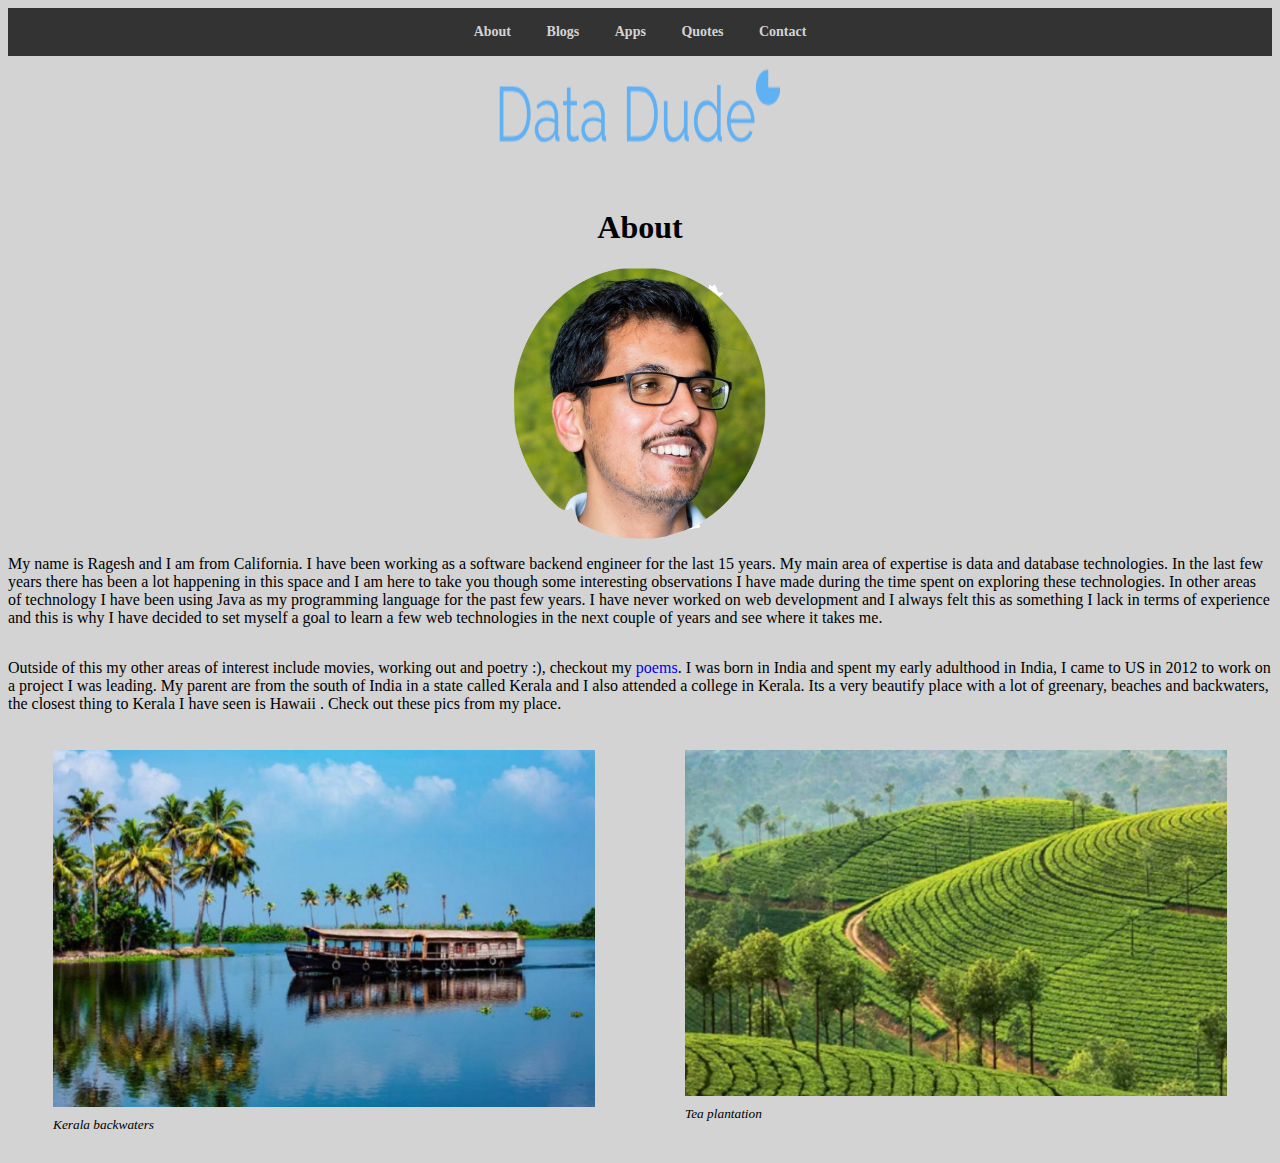
==== index.html @ 7fc7dd17 "nav improvements" ====
<!DOCTYPE html>
<html lang="en">

<head>
  <meta charset="UTF-8">
  <meta http-equiv="X-UA-Compatible" content="IE=edge">
  <meta name="viewport" content="width=device-width, initial-scale=1.0">
  <title>data_dude</title>
  <link href="main.css" media="screen" rel="stylesheet">
  <link href="print.css" media="print" rel="stylesheet">

</head>

<body>
  <main class="wrapper">
    <nav class="nav">
      <ul class="nav-list">
        <li class="nav-item"><a href="index.html" class="nav-link"> About </a></li>
        <li class="nav-item"><a href="blog.html" class="nav-link"> Blogs </a></li>
        <li class="nav-item"><a href="apps.html" class="nav-link"> Apps</a></li>
        <li class="nav-item"><a href="quotes.html" class="nav-link"> Quotes</a></li>
        <li class="nav-item"><a href="contact.html" class="nav-link"> Contact</a></li>
      </ul>
      <div class="hamburger">
        <span class="bar"></span>
        <span class="bar"></span>
        <span class="bar"></span>
      </div>
    </nav>
    <script src="navigation.js"></script>

    <img src="data_dude.png" id="head_image" alt="data dude">
    <p>
    <h1>About</h1>
    <img src="ragesh_headshot.png" class="my_pic" alt="ragesh headshot">
    <p>
      My name is Ragesh and I am from California.
      I have been working as a software backend engineer for the last 15 years.
      My main area of expertise is data and database technologies. In the last
      few years there has been a lot happening in this space and I am here to take you
      though some interesting observations I have made during the time spent on exploring
      these technologies. In other areas of technology I have been using Java as my programming
      language for the past few years. I have never worked on web development and
      I always felt this as something I lack in terms of experience and this is
      why I have decided to set myself a goal to learn a few web technologies in the
      next couple of years and see where it takes me.
    </p>
    <p>
      Outside of this my other
      areas of interest include movies, working out and poetry :), checkout my
      <a href="https://www.poemhunter.com/ragesh-damodaran/" target="_blank">poems</a>. I was born
      in India and spent my early adulthood in India, I came to US in 2012 to work on
      a project I was leading. My parent are from the south of India in a state
      called Kerala and I also attended a college in Kerala. Its a very beautify place with
      a lot of greenary, beaches and backwaters, the closest thing to Kerala I have seen is Hawaii
      . Check out these pics from my place.
    </p>
    <div class="row">
      <div class="column">
        <figure>
          <img src="kerala_pics.png" alt="Kerala backwaters">
          <figcaption><sub><i>Kerala backwaters</i></sub></figcaption>
        </figure>
      </div>
      <div class="column">
        <figure>
          <img src="kerala_pic2.png" alt="Kerala tea plantations">
          <figcaption><sub><i>Tea plantation</i></sub></figcaption>
        </figure>
      </div>
    </div>
  </main>
</body>


</html>
---- main.css ----
body {
    background-color: lightgrey;
  }

  table, th, td {
    border: 1px solid black;
    border-collapse: collapse;
    text-align: left
  }

  mark {
    color: black;
    background-color: lightgrey
  }

  a {
    white-space: nowrap;
  }

  a:link {
    text-decoration: none;
  }

  a:visited {
    text-decoration: none;
  }

  a:hover {
    text-decoration: underline;
  }

  a:active {
    text-decoration: underline;
  }

  img {
    width: 100%;
  }

  h1 {
    text-align: center;
  }

  /*This is a class to format the main header image named - Data Dude*/
  #head_image {
    width: 300px;
    height: 100px;
    display: block;
    margin-left: auto;
    margin-right: auto;
  }

  /*Class for the pictures under the index page*/
  .row {
    display: flex;
  }

  .column {
    flex: 33.33%;
    padding: 5px;
  }

  .wrapper {
    display: grid;
  }

  #app {
    display: grid;
  }

  .my_pic {
    width: 20%;
    display: block;
    margin-left: auto;
    margin-right: auto;
  }

  .blog_list {
    text-align: center;
  }

  /*Class for the pictures under the index page*/
  .blog_vue_row {
    display: flex;
    flex-wrap: wrap;
  }

  .blog_vue_column {
    padding: 5px;
  }

  .blog_vue_page_imgs {
    height: 10rem;
    width: 15rem;
  }

  /*Class for the flexboxes*/
  .flex_row {
    display: flex;
    flex-wrap: wrap;
  }

  .flex_column {
    padding: 20px;
  }

  .flex_imgs {
    height: 10rem;
    width: 15rem;
  }

  .app_sub {
    text-align: center;
  }

  /* Class for the explosion picture in the blog page*/
  .explosion_pic {
    width: 50px;
    height: 50px;
  }

  /* Class for the video in the blog page*/
  .blog_video {
    width: 30%;
  }

  /* Class to style the hand holding pencil image in contact page */
  .pencil_pic {
    width: 50px;
    height: 50px;
  }

  /* Style inputs with type="text", select elements and textareas */
  input[type=text], select, textarea {
    width: 100%;
    /* Full width */
    padding: 12px;
    /* Some padding */
    border: 1px solid #ccc;
    /* Gray border */
    border-radius: 4px;
    /* Rounded borders */
    box-sizing: border-box;
    /* Make sure that padding and width stays in place */
    margin-top: 6px;
    /* Add a top margin */
    margin-bottom: 16px;
    /* Bottom margin */
    resize: vertical
      /* Allow the user to vertically resize the textarea (not horizontally) */
  }

  /* Style the submit button with a specific background color etc */
  input[type=submit] {
    background-color: grey;
    color: white;
    padding: 12px 20px;
    border: none;
    border-radius: 4px;
    cursor: pointer;
  }

  /* When moving the mouse over the submit button, add a darker green color */
  input[type=submit]:hover {
    background-color: black;
  }

  /* Styling the navigation*/
  .nav {
    position: relative;
    display: inline-block;
    font-size: 14px;
    font-weight: 900;
    text-align: center;
  }

  .nav-list {
    list-style-type: none;
    margin: 0;
    padding: 0;
    overflow: hidden;
    background-color: #333;
  }

  .nav-item {
    display: inline-block;
  }

  .nav-item a {
    display: block;
    color: lightgrey;
    text-align: center;
    padding: 16px 16px;
    text-decoration: none;
  }

  /* Change the link color to #111 (black) on hover */
  .nav-item a:hover {
    background-color: #111;
  }


  .hamburger {
    display: none;
  }

  .bar {
    display: block;
    width: 25px;
    height: 3px;
    margin: 5px auto;
    -webkit-transition: all 0.3s ease-in-out;
    transition: all 0.3s ease-in-out;
    background-color: #101010;
  }

  /* Small device*/
  @media only screen and (max-width: 600px) {
    body {
      background-color: white;
    }

    .nav-list {
      position: fixed;
      left: -100%;
      top: 5rem;
      flex-direction: column;
      background-color: #lightgrey;
      width: 25%;
      text-align: center;
      transition: 0.3s;
      opacity: 0.75;
    }

    .nav-list.active {
      left: 0;
    }

    .nav-item {
      margin: 2rem 2;
    }

    .hamburger {
      position: absolute;
      display: block;
      cursor: pointer;
    }

    .hamburger.active .bar:nth-child(2) {
      opacity: 0;
    }

    .hamburger.active .bar:nth-child(1) {
      transform: translateY(8px) rotate(45deg);
    }

    .hamburger.active .bar:nth-child(3) {
      transform: translateY(-8px) rotate(-45deg);
    }

    /* Have the images stacked one over the other in a smaller screen*/
    .row {
      display: inline-block;
      width: 100%;
      vertical-align: top;
    }

    /* Have the images stacked one over the other in a smaller screen*/
    .blog_row {
      display: inline-block;
      width: 100%;
      vertical-align: top;
      text-align: center;
    }

    /* Move button to the middle in a smaller screen */
    input[type=submit] {
      margin: auto;
      display: block;
    }
  }

  /* Medium device*/
  @media only screen and (min-width: 600px) and (max-width: 768px) {
    body {
      background-color: Gray;
      color: white;
    }

    input[type=submit] {
      background-color: darkgrey;
    }

    /* Have the images stacked one over the other in a smaller screen*/
    .row {
      display: inline-block;
      width: 100%;
      vertical-align: top;
    }

    /* Have the images stacked one over the other in a smaller screen*/
    .blog_row {
      display: inline-block;
      width: 100%;
      vertical-align: top;
      text-align: center;
    }
  }
---- print.css ----
header, footer, aside, nav, form, iframe, .menu, .hero, .adslot {
  display: none;
}

body {
  background-color: white;
}

table, th, td {
  border: 1px solid black;
}

/* In case of print don't include any videos*/
video{
 display:none;
}

mark{
  color: black;
  background-color: white
}

.row {
  display: flex;
}

.column {
  flex: 33.33%;
  padding: 5px;
}

img {
  width:100%;
}

h1{
  text-align: center;
}

/*This is a class to format the main header image named - Data Dude*/
.headImage {
    width: 300px;
    height: 100px;
    display: block;
    margin-left: auto;
    margin-right: auto;
}

.my_pic {
  width: 20%;
  display: block;
  margin-left: auto;
  margin-right: auto;
}

/* Style inputs with type="text", select elements and textareas */
input[type=text], select, textarea {
  width: 100%; /* Full width */
  padding: 12px; /* Some padding */
  border: 1px solid #ccc; /* Gray border */
  border-radius: 4px; /* Rounded borders */
  box-sizing: border-box; /* Make sure that padding and width stays in place */
  margin-top: 6px; /* Add a top margin */
  margin-bottom: 16px; /* Bottom margin */
  resize: vertical /* Allow the user to vertically resize the textarea (not horizontally) */
}

/* Style the submit button with a specific background color etc */
input[type=submit] {
  background-color: grey;
  color: white;
  padding: 12px 20px;
  border: none;
  border-radius: 4px;
  cursor: pointer;
}

/* When moving the mouse over the submit button, add a darker green color */
input[type=submit]:hover {
  background-color: black;
}


/* Styling the navigation*/
nav ul {
  list-style-type: none;
  margin: 0;
  padding: 0;
  overflow: hidden;
  background-color: #333;
}

nav li {
  float: left;
}

nav li a {
  display: block;
  color: lightgrey;
  text-align: center;
  padding: 16px 16px;
  text-decoration: none;
}

/* Change the link color to #111 (black) on hover */
nav li a:hover {
  background-color: #111;
}
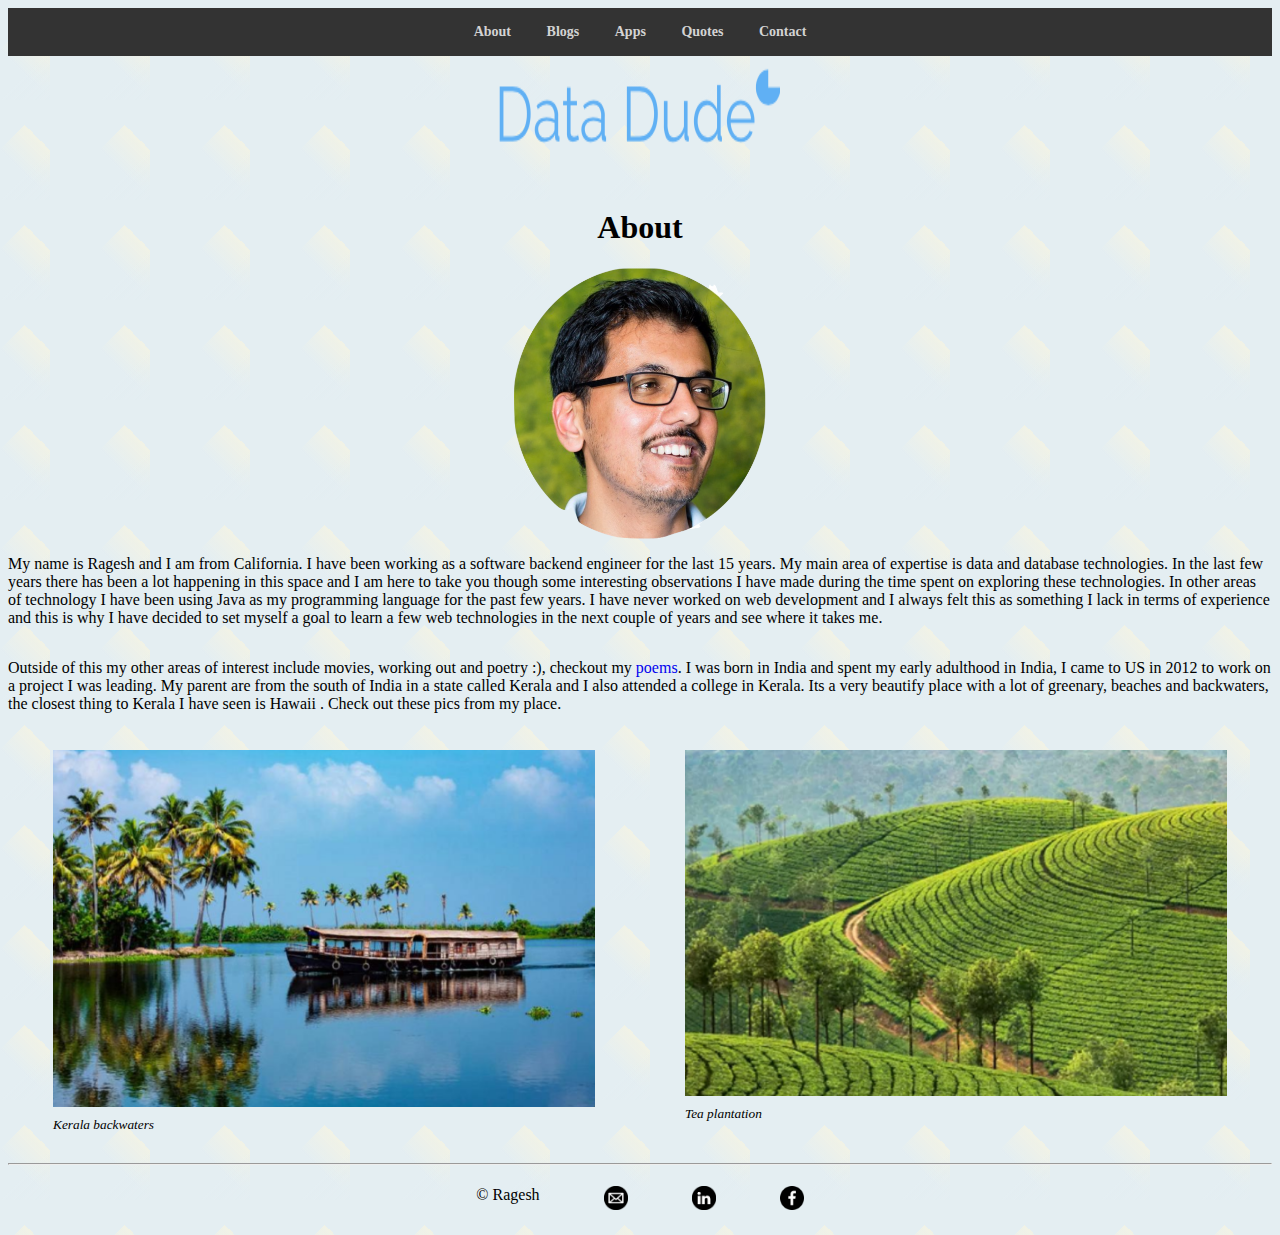
==== commit 30d769eb: "adding footer and bg pattern" ====
--- a/index.html
+++ b/index.html
@@ -29,10 +29,10 @@
     </nav>
     <script src="navigation.js"></script>
 
-    <img src="data_dude.png" id="head_image" alt="data dude">
+    <img src="assets/data_dude.png" id="head_image" alt="data dude">
     <p>
     <h1>About</h1>
-    <img src="ragesh_headshot.png" class="my_pic" alt="ragesh headshot">
+    <img src="assets/ragesh_headshot.png" class="my_pic" alt="ragesh headshot">
     <p>
       My name is Ragesh and I am from California.
       I have been working as a software backend engineer for the last 15 years.
@@ -58,19 +58,41 @@
     <div class="row">
       <div class="column">
         <figure>
-          <img src="kerala_pics.png" alt="Kerala backwaters">
+          <img src="assets/kerala_pics.png" alt="Kerala backwaters">
           <figcaption><sub><i>Kerala backwaters</i></sub></figcaption>
         </figure>
       </div>
       <div class="column">
         <figure>
-          <img src="kerala_pic2.png" alt="Kerala tea plantations">
+          <img src="assets/kerala_pic2.png" alt="Kerala tea plantations">
           <figcaption><sub><i>Tea plantation</i></sub></figcaption>
         </figure>
       </div>
     </div>
   </main>
 </body>
-
+<hr>
+<footer>
+  <div class="footer_row">
+    <div class="footer_column">
+      © Ragesh
+    </div>
+    <div class="footer_column">
+      <a href="mailto: ragesh.temp@gmail.com" target="_blank">
+        <img src="assets/mail_icon.png" class="footer_images" alt="email icon">
+      </a>
+    </div>
+    <div class="footer_column">
+      <a href="https://linkedin.com/in/ragesh-damodaran" target="_blank">
+      <img src="assets/linkedin_icon.png" class="footer_images" alt="email icon">
+      </a>
+    </div>
+    <div class="footer_column">
+      <a href="https://www.facebook.com/ragesh.damodaran.5" target="_blank">
+      <img src="assets/facebook_icon.png" class="footer_images" alt="email icon">
+      </a>
+    </div>
+  </div>
+</footer>
 
 </html>
--- a/main.css
+++ b/main.css
@@ -1,5 +1,13 @@
   body {
-    background-color: lightgrey;
+    /* background-color: lightgrey; */
+    --stripe: #f1f2e6;
+    --bg: #e4eef2;
+
+  background: linear-gradient(135deg, var(--bg) 50%, transparent 50%) -50px 0,    linear-gradient(225deg, var(--bg) 25%, transparent 25%) -50px 0,
+    linear-gradient(315deg, var(--bg) 25%, transparent 50%),
+    linear-gradient(45deg, var(--bg) 25%, transparent 50%);
+  background-size: 100px 100px;
+  background-color: var(--stripe);
   }
 
   table, th, td {
@@ -7,7 +15,9 @@
     border-collapse: collapse;
     text-align: left
   }
-
+  h4,h3 {
+    display: inline
+  }
   mark {
     color: black;
     background-color: lightgrey
@@ -129,6 +139,15 @@
     width: 50px;
     height: 50px;
   }
+
+/*Styleing code blocks */
+  code {
+  background-color: #eee;
+  border: 1px solid #999;
+  display: block;
+  text-align: left;
+  padding: 10px;
+}
 
   /* Style inputs with type="text", select elements and textareas */
   input[type=text], select, textarea {
@@ -214,22 +233,48 @@
     background-color: #101010;
   }
 
+  footer {
+    display: flex;
+    justify-content: center;
+    padding: 5px;
+    /* background-color: lightgrey; */
+    color: #fff;
+}
+
+.footer_row {
+  display: flex;
+}
+
+.footer_column {
+  color: black;
+  padding-top: 0.5rem;
+  padding-bottom: 0.5rem;
+  padding-right: 2rem;
+  padding-left: 2rem;
+}
+
+.footer_images {
+  width: 1.5rem;
+  heigth: 1.5rem;
+}
+
   /* Small device*/
   @media only screen and (max-width: 600px) {
-    body {
+    /* body {
       background-color: white;
-    }
+    } */
 
     .nav-list {
       position: fixed;
       left: -100%;
+      z-index: 5;
       top: 5rem;
       flex-direction: column;
-      background-color: #lightgrey;
+      background-color: grey;
       width: 25%;
       text-align: center;
       transition: 0.3s;
-      opacity: 0.75;
+      opacity:0.95;
     }
 
     .nav-list.active {
@@ -237,7 +282,7 @@
     }
 
     .nav-item {
-      margin: 2rem 2;
+      margin: 0 ;
     }
 
     .hamburger {
@@ -282,10 +327,10 @@
 
   /* Medium device*/
   @media only screen and (min-width: 600px) and (max-width: 768px) {
-    body {
+    /* body {
       background-color: Gray;
       color: white;
-    }
+    } */
 
     input[type=submit] {
       background-color: darkgrey;
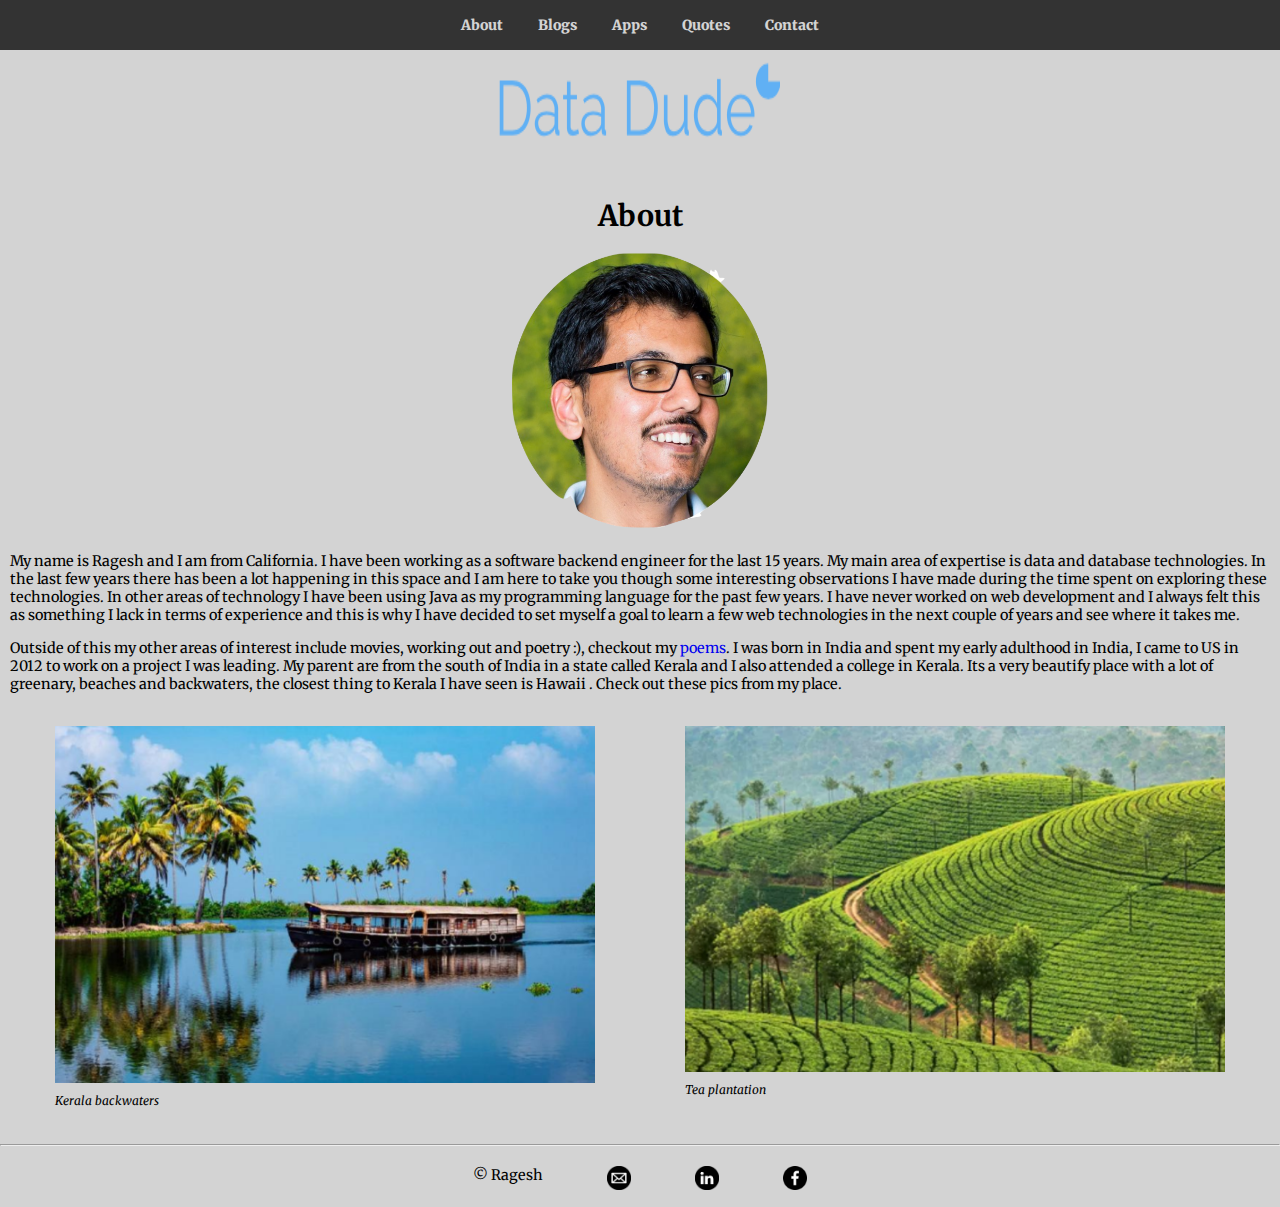
==== commit d385b9a0: "changed font, removed space at the nav bar edges" ====
--- a/index.html
+++ b/index.html
@@ -8,8 +8,9 @@
   <title>data_dude</title>
   <link href="main.css" media="screen" rel="stylesheet">
   <link href="print.css" media="print" rel="stylesheet">
-
-</head>
+  <link rel="preconnect" href="https://fonts.googleapis.com">
+  <link rel="preconnect" href="https://fonts.gstatic.com" crossorigin>
+  <link href="https://fonts.googleapis.com/css2?family=Merriweather:wght@300&display=swap" rel="stylesheet">
 
 <body>
   <main class="wrapper">
@@ -33,40 +34,42 @@
     <p>
     <h1>About</h1>
     <img src="assets/ragesh_headshot.png" class="my_pic" alt="ragesh headshot">
-    <p>
-      My name is Ragesh and I am from California.
-      I have been working as a software backend engineer for the last 15 years.
-      My main area of expertise is data and database technologies. In the last
-      few years there has been a lot happening in this space and I am here to take you
-      though some interesting observations I have made during the time spent on exploring
-      these technologies. In other areas of technology I have been using Java as my programming
-      language for the past few years. I have never worked on web development and
-      I always felt this as something I lack in terms of experience and this is
-      why I have decided to set myself a goal to learn a few web technologies in the
-      next couple of years and see where it takes me.
-    </p>
-    <p>
-      Outside of this my other
-      areas of interest include movies, working out and poetry :), checkout my
-      <a href="https://www.poemhunter.com/ragesh-damodaran/" target="_blank">poems</a>. I was born
-      in India and spent my early adulthood in India, I came to US in 2012 to work on
-      a project I was leading. My parent are from the south of India in a state
-      called Kerala and I also attended a college in Kerala. Its a very beautify place with
-      a lot of greenary, beaches and backwaters, the closest thing to Kerala I have seen is Hawaii
-      . Check out these pics from my place.
-    </p>
-    <div class="row">
-      <div class="column">
-        <figure>
-          <img src="assets/kerala_pics.png" alt="Kerala backwaters">
-          <figcaption><sub><i>Kerala backwaters</i></sub></figcaption>
-        </figure>
-      </div>
-      <div class="column">
-        <figure>
-          <img src="assets/kerala_pic2.png" alt="Kerala tea plantations">
-          <figcaption><sub><i>Tea plantation</i></sub></figcaption>
-        </figure>
+    <div class="maintext">
+      <p>
+        My name is Ragesh and I am from California.
+        I have been working as a software backend engineer for the last 15 years.
+        My main area of expertise is data and database technologies. In the last
+        few years there has been a lot happening in this space and I am here to take you
+        though some interesting observations I have made during the time spent on exploring
+        these technologies. In other areas of technology I have been using Java as my programming
+        language for the past few years. I have never worked on web development and
+        I always felt this as something I lack in terms of experience and this is
+        why I have decided to set myself a goal to learn a few web technologies in the
+        next couple of years and see where it takes me.
+      </p>
+      <p>
+        Outside of this my other
+        areas of interest include movies, working out and poetry :), checkout my
+        <a href="https://www.poemhunter.com/ragesh-damodaran/" target="_blank">poems</a>. I was born
+        in India and spent my early adulthood in India, I came to US in 2012 to work on
+        a project I was leading. My parent are from the south of India in a state
+        called Kerala and I also attended a college in Kerala. Its a very beautify place with
+        a lot of greenary, beaches and backwaters, the closest thing to Kerala I have seen is Hawaii
+        . Check out these pics from my place.
+      </p>
+      <div class="row">
+        <div class="column">
+          <figure>
+            <img src="assets/kerala_pics.png" alt="Kerala backwaters">
+            <figcaption><sub><i>Kerala backwaters</i></sub></figcaption>
+          </figure>
+        </div>
+        <div class="column">
+          <figure>
+            <img src="assets/kerala_pic2.png" alt="Kerala tea plantations">
+            <figcaption><sub><i>Tea plantation</i></sub></figcaption>
+          </figure>
+        </div>
       </div>
     </div>
   </main>
@@ -84,12 +87,12 @@
     </div>
     <div class="footer_column">
       <a href="https://linkedin.com/in/ragesh-damodaran" target="_blank">
-      <img src="assets/linkedin_icon.png" class="footer_images" alt="email icon">
+        <img src="assets/linkedin_icon.png" class="footer_images" alt="email icon">
       </a>
     </div>
     <div class="footer_column">
       <a href="https://www.facebook.com/ragesh.damodaran.5" target="_blank">
-      <img src="assets/facebook_icon.png" class="footer_images" alt="email icon">
+        <img src="assets/facebook_icon.png" class="footer_images" alt="email icon">
       </a>
     </div>
   </div>
--- a/main.css
+++ b/main.css
@@ -1,13 +1,8 @@
   body {
-    /* background-color: lightgrey; */
-    --stripe: #f1f2e6;
-    --bg: #e4eef2;
-
-  background: linear-gradient(135deg, var(--bg) 50%, transparent 50%) -50px 0,    linear-gradient(225deg, var(--bg) 25%, transparent 25%) -50px 0,
-    linear-gradient(315deg, var(--bg) 25%, transparent 50%),
-    linear-gradient(45deg, var(--bg) 25%, transparent 50%);
-  background-size: 100px 100px;
-  background-color: var(--stripe);
+    background-color: lightgrey;
+    margin:0;
+    font-family: 'Merriweather', serif;
+    font-size: 0.9rem;
   }
 
   table, th, td {
@@ -72,6 +67,10 @@
 
   .wrapper {
     display: grid;
+  }
+
+  .maintext {
+    padding: 10px;
   }
 
   #app {
@@ -289,6 +288,7 @@
       position: absolute;
       display: block;
       cursor: pointer;
+      padding-left: 3px;
     }
 
     .hamburger.active .bar:nth-child(2) {
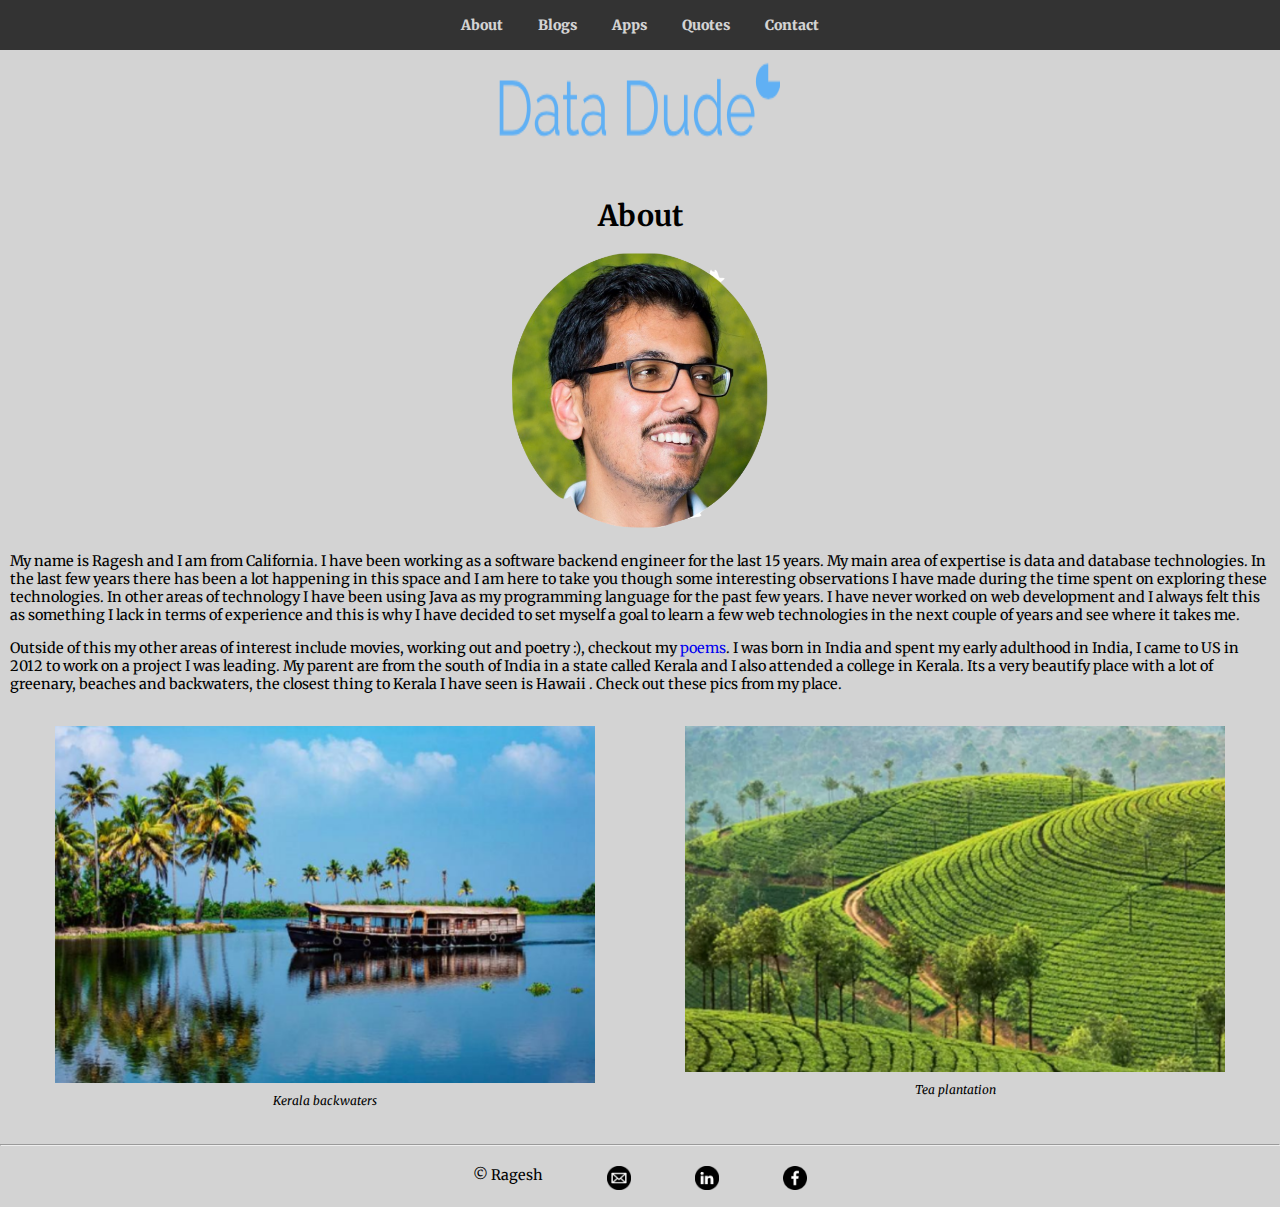
==== commit ff787257: "adding footers" ====
--- a/index.html
+++ b/index.html
@@ -73,29 +73,30 @@
       </div>
     </div>
   </main>
+  <hr>
+  <footer>
+    <div class="footer_row">
+      <div class="footer_column">
+        © Ragesh
+      </div>
+      <div class="footer_column">
+        <a href="mailto:ragesh.temp@gmail.com" target="_blank">
+          <img src="assets/mail_icon.png" class="footer_images" alt="email icon">
+        </a>
+      </div>
+      <div class="footer_column">
+        <a href="https://linkedin.com/in/ragesh-damodaran" target="_blank">
+          <img src="assets/linkedin_icon.png" class="footer_images" alt="email icon">
+        </a>
+      </div>
+      <div class="footer_column">
+        <a href="https://www.facebook.com/ragesh.damodaran.5" target="_blank">
+          <img src="assets/facebook_icon.png" class="footer_images" alt="email icon">
+        </a>
+      </div>
+    </div>
+  </footer>
+
 </body>
-<hr>
-<footer>
-  <div class="footer_row">
-    <div class="footer_column">
-      © Ragesh
-    </div>
-    <div class="footer_column">
-      <a href="mailto: ragesh.temp@gmail.com" target="_blank">
-        <img src="assets/mail_icon.png" class="footer_images" alt="email icon">
-      </a>
-    </div>
-    <div class="footer_column">
-      <a href="https://linkedin.com/in/ragesh-damodaran" target="_blank">
-        <img src="assets/linkedin_icon.png" class="footer_images" alt="email icon">
-      </a>
-    </div>
-    <div class="footer_column">
-      <a href="https://www.facebook.com/ragesh.damodaran.5" target="_blank">
-        <img src="assets/facebook_icon.png" class="footer_images" alt="email icon">
-      </a>
-    </div>
-  </div>
-</footer>
 
 </html>
--- a/main.css
+++ b/main.css
@@ -40,6 +40,10 @@
 
   img {
     width: 100%;
+  }
+
+  figcaption{
+    text-align: center;
   }
 
   h1 {
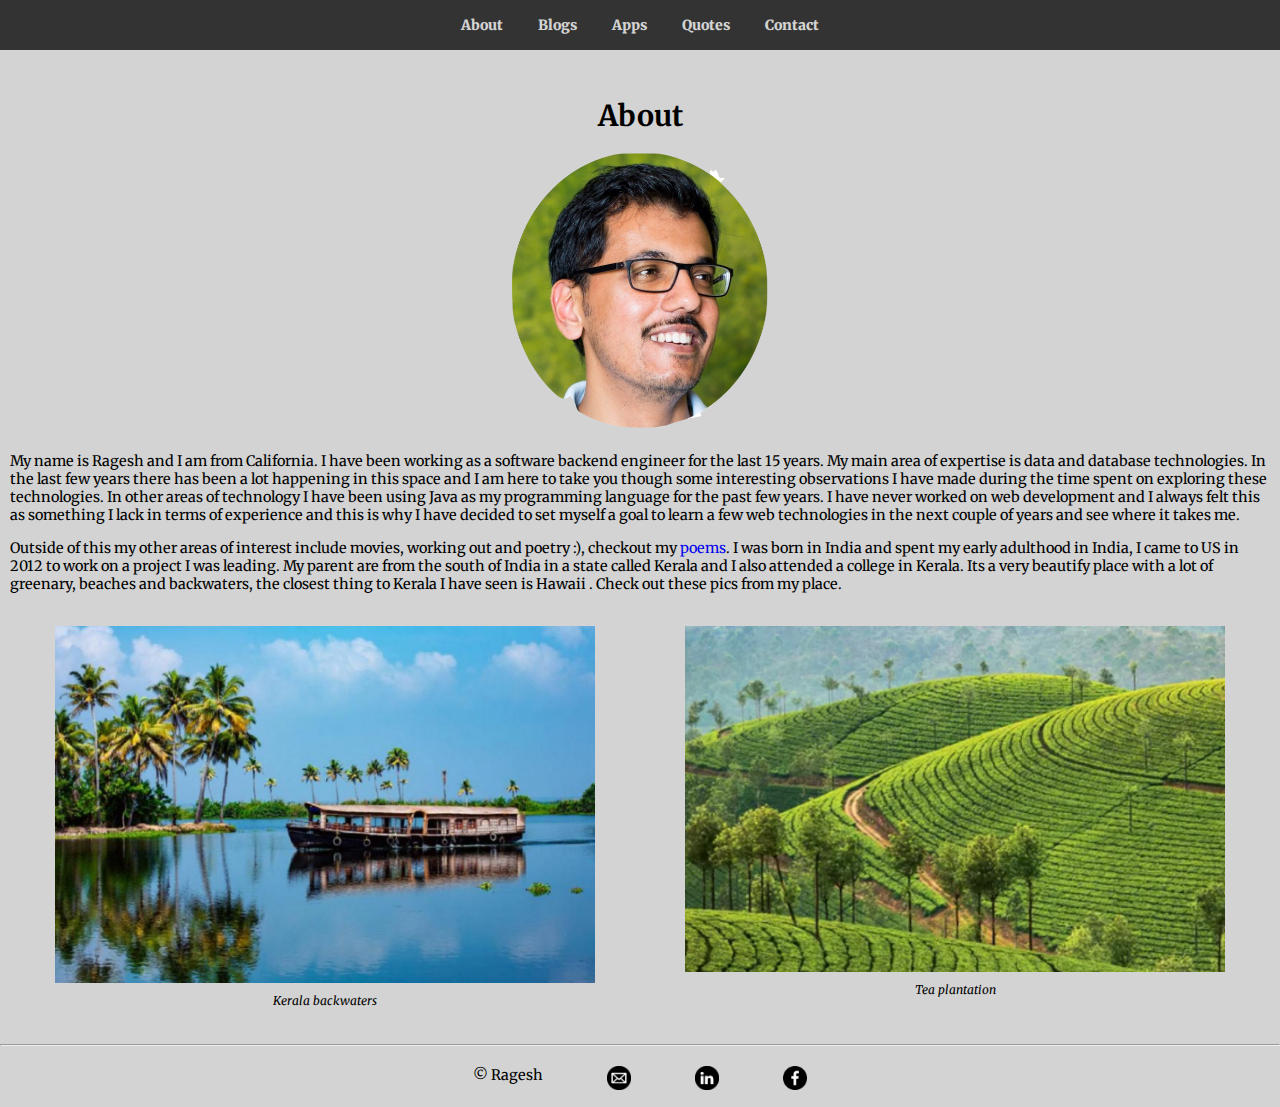
==== commit 8587fff8: "remove data dude image" ====
--- a/index.html
+++ b/index.html
@@ -30,7 +30,7 @@
     </nav>
     <script src="navigation.js"></script>
 
-    <img src="assets/data_dude.png" id="head_image" alt="data dude">
+    <!-- <img src="assets/data_dude.png" id="head_image" alt="data dude"> -->
     <p>
     <h1>About</h1>
     <img src="assets/ragesh_headshot.png" class="my_pic" alt="ragesh headshot">
--- a/main.css
+++ b/main.css
@@ -18,9 +18,10 @@
     background-color: lightgrey
   }
 
-  a {
-    white-space: nowrap;
-  }
+  .previous, .next {
+    text-align: center;
+  }
+
 
   a:link {
     text-decoration: none;
@@ -147,10 +148,21 @@
   code {
   background-color: #eee;
   border: 1px solid #999;
-  display: block;
+  display: flex;
+  flex-wrap: wrap;
   text-align: left;
   padding: 10px;
 }
+
+pre {
+ white-space: pre-wrap;       /* css-3 */
+ white-space: -moz-pre-wrap;  /* Mozilla, since 1999 */
+ white-space: -pre-wrap;      /* Opera 4-6 */
+ white-space: -o-pre-wrap;    /* Opera 7 */
+ word-wrap: break-word;       /* Internet Explorer 5.5+ */
+}
+
+
 
   /* Style inputs with type="text", select elements and textareas */
   input[type=text], select, textarea {
@@ -258,7 +270,6 @@
 
 .footer_images {
   width: 1.5rem;
-  heigth: 1.5rem;
 }
 
   /* Small device*/
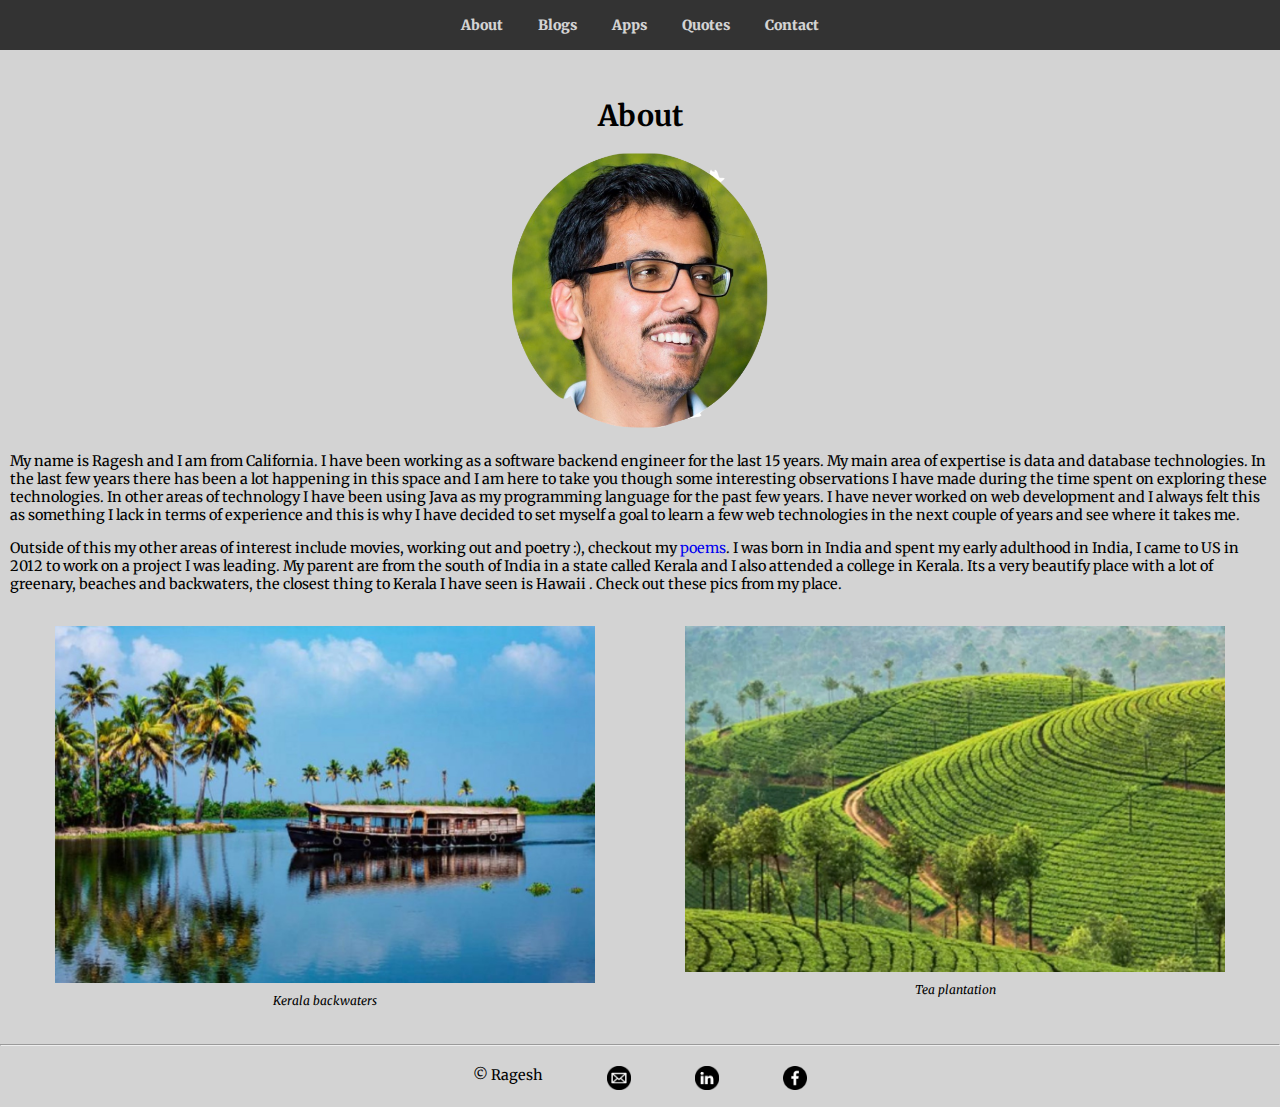
==== commit 00d3a470: "changed format of big images" ====
--- a/index.html
+++ b/index.html
@@ -60,13 +60,13 @@
       <div class="row">
         <div class="column">
           <figure>
-            <img src="assets/kerala_pics.png" alt="Kerala backwaters">
+            <img src="assets/kerala_pics.jpg" alt="Kerala backwaters">
             <figcaption><sub><i>Kerala backwaters</i></sub></figcaption>
           </figure>
         </div>
         <div class="column">
           <figure>
-            <img src="assets/kerala_pic2.png" alt="Kerala tea plantations">
+            <img src="assets/kerala_pic2.jpg" alt="Kerala tea plantations">
             <figcaption><sub><i>Tea plantation</i></sub></figcaption>
           </figure>
         </div>
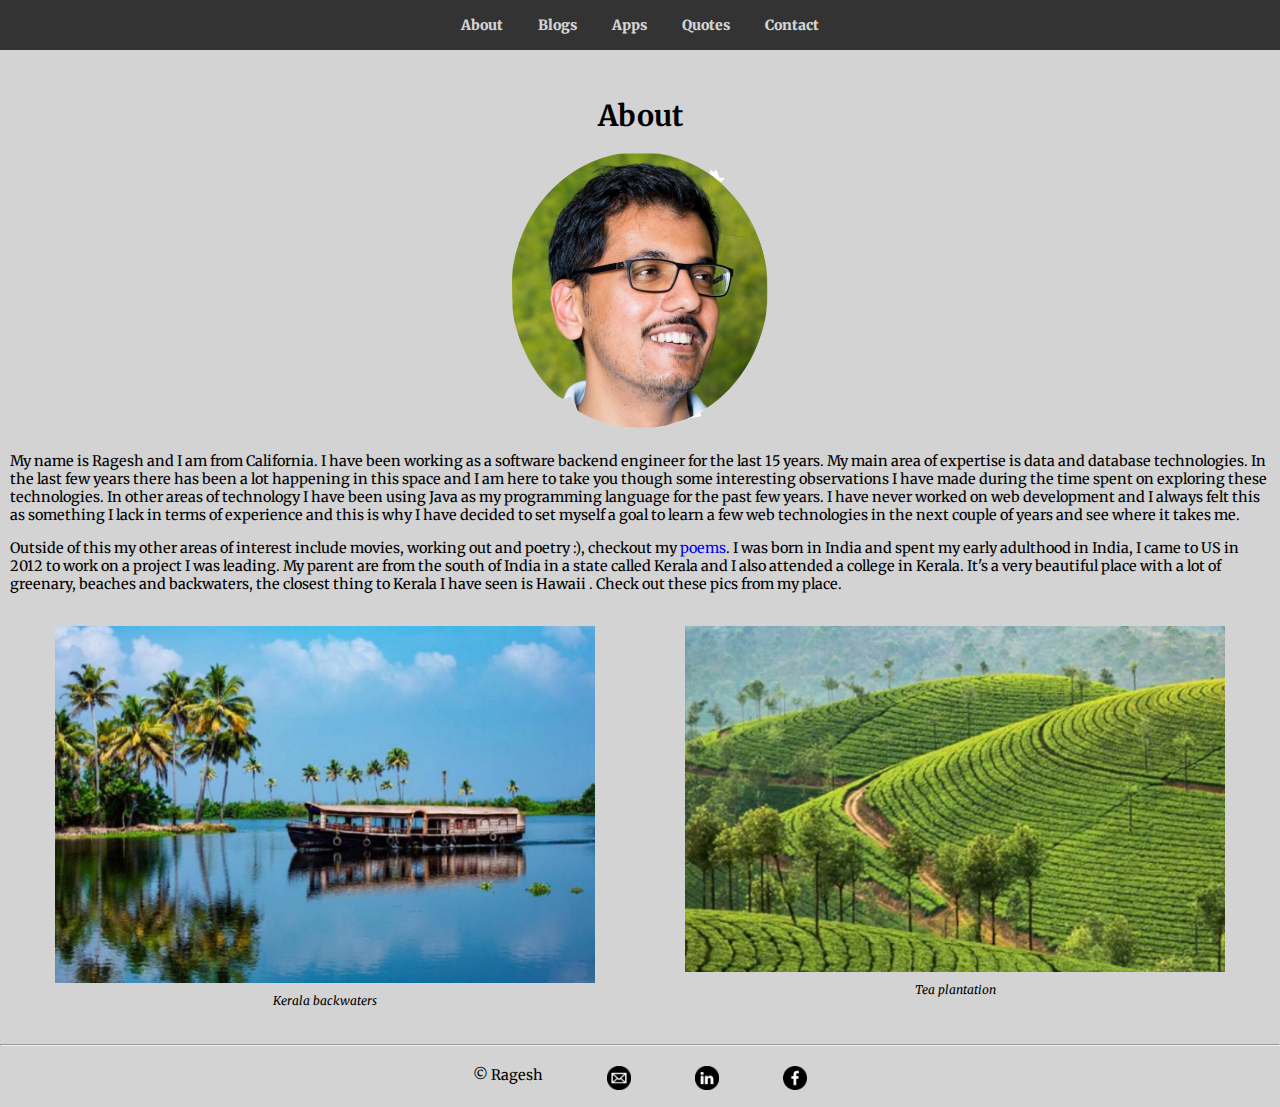
==== commit 2fc9f397: "checking spelling" ====
--- a/index.html
+++ b/index.html
@@ -53,7 +53,7 @@
         <a href="https://www.poemhunter.com/ragesh-damodaran/" target="_blank">poems</a>. I was born
         in India and spent my early adulthood in India, I came to US in 2012 to work on
         a project I was leading. My parent are from the south of India in a state
-        called Kerala and I also attended a college in Kerala. Its a very beautify place with
+        called Kerala and I also attended a college in Kerala. It's a very beautiful place with
         a lot of greenary, beaches and backwaters, the closest thing to Kerala I have seen is Hawaii
         . Check out these pics from my place.
       </p>
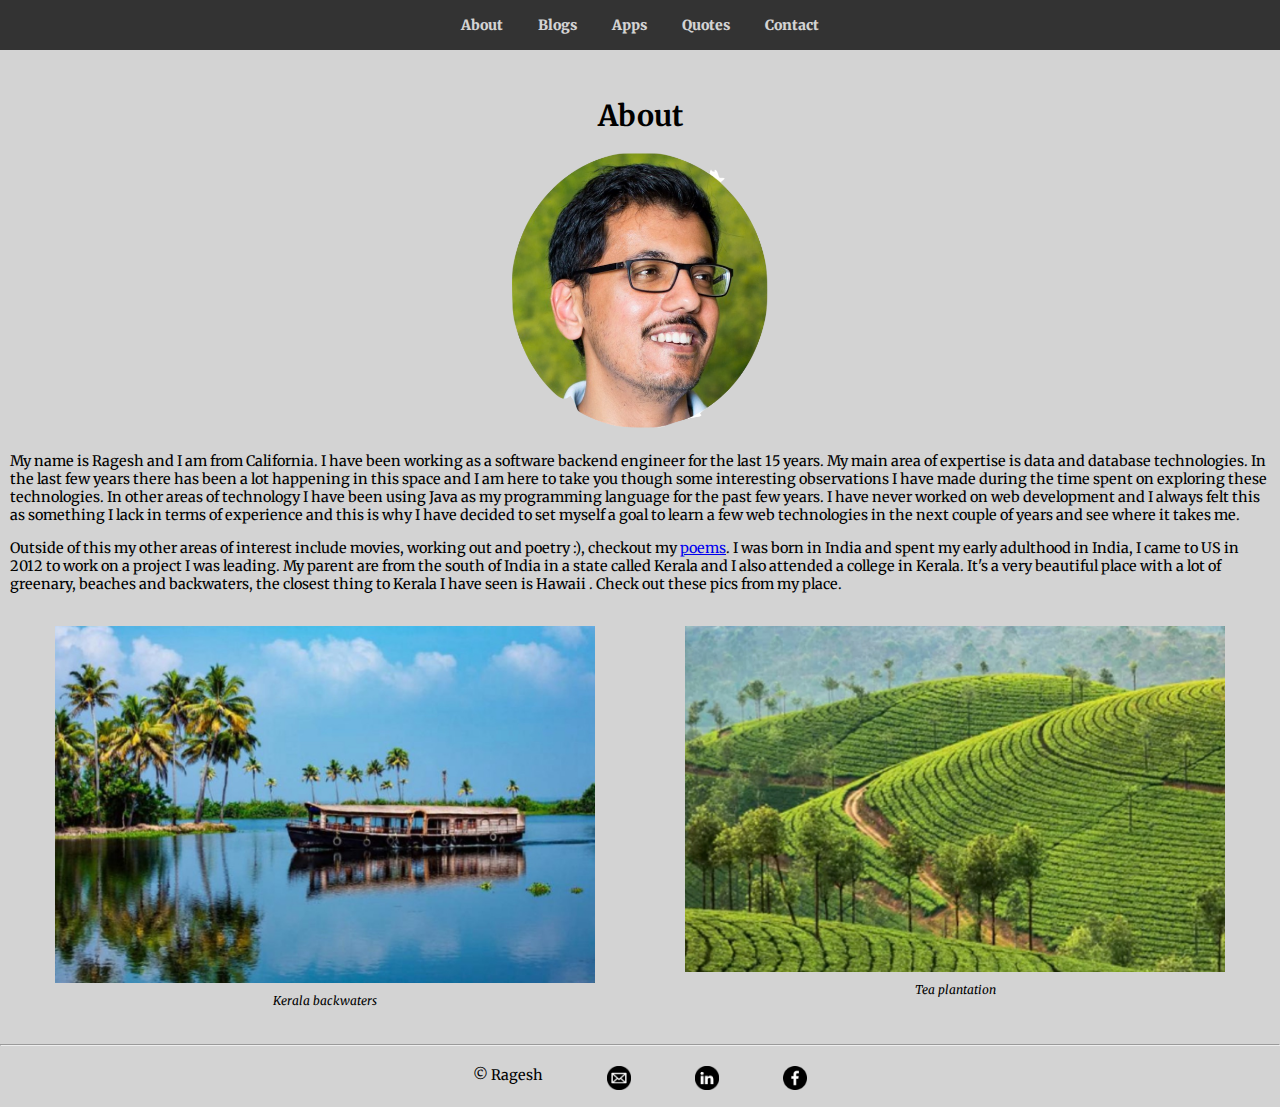
==== commit 21387e24: "adding noreferrer" ====
--- a/index.html
+++ b/index.html
@@ -50,7 +50,8 @@
       <p>
         Outside of this my other
         areas of interest include movies, working out and poetry :), checkout my
-        <a href="https://www.poemhunter.com/ragesh-damodaran/" target="_blank">poems</a>. I was born
+        <a href="https://www.poemhunter.com/ragesh-damodaran/" target="_blank" rel="noreferrer noopener"
+        aria-label="This is an external link (opens in a new tab)">poems</a>. I was born
         in India and spent my early adulthood in India, I came to US in 2012 to work on
         a project I was leading. My parent are from the south of India in a state
         called Kerala and I also attended a college in Kerala. It's a very beautiful place with
--- a/main.css
+++ b/main.css
@@ -23,12 +23,14 @@
   }
 
 
+
   a:link {
-    text-decoration: none;
+    /* text-decoration: none; */
   }
 
   a:visited {
     text-decoration: none;
+    color:blue;
   }
 
   a:hover {
